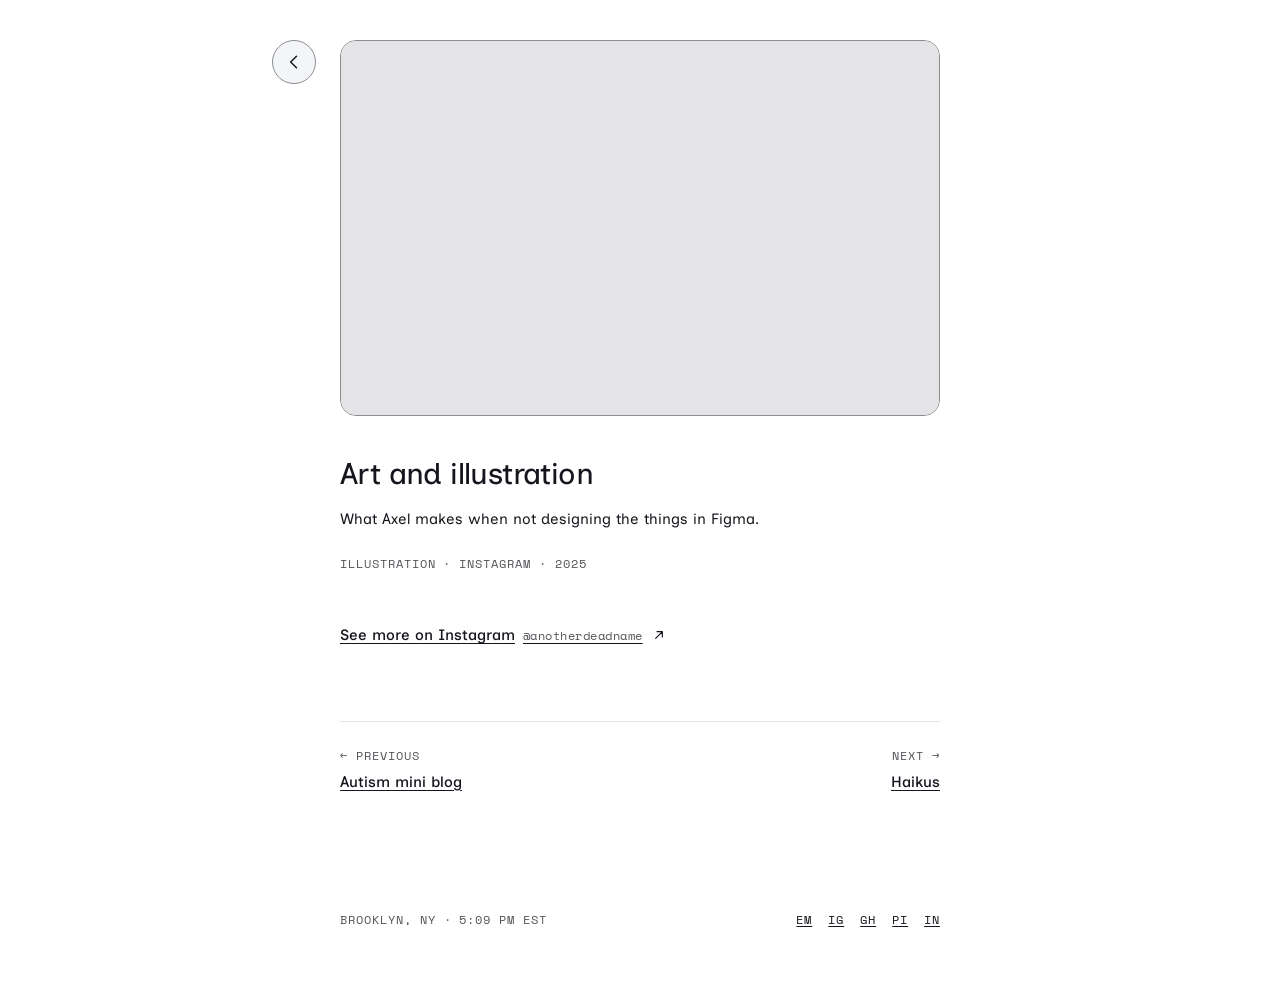
==== side/art.html @ cf5faabd "v1: side project pages with account links; back button pops in on case pages Co-Authored-By: Claude " ====
<!doctype html>
<html lang="en">
<head>
  <meta charset="utf-8">
  <meta name="viewport" content="width=device-width, initial-scale=1">
  <title>Art and illustration · Axel McFarlane</title>
  <meta name="description" content="What Axel makes when not designing the things in Figma.">
  <link rel="preconnect" href="https://fonts.googleapis.com">
  <link rel="preconnect" href="https://fonts.gstatic.com" crossorigin>
  <link rel="stylesheet" href="https://fonts.googleapis.com/css2?family=Space+Mono:wght@400;700&family=Inclusive+Sans:ital,wght@0,300..700;1,300..700&display=swap">
  <link rel="stylesheet" href="../palette.css">
  <link rel="stylesheet" href="../styles.css">
  <script src="../theme.js"></script>
</head>
<body class="case-page">
  <header class="site-header">
    <a class="back" href="../index.html#side-heading" aria-label="Back to side projects">
      <svg viewBox="0 0 24 24" width="20" height="20" aria-hidden="true" focusable="false">
        <path d="M15 5l-7 7 7 7" fill="none" stroke="currentColor" stroke-width="1.75" stroke-linecap="round" stroke-linejoin="round"/>
      </svg>
    </a>
  </header>

  <main class="case">
    <article>
      <figure class="media hero">
        <div class="frame">
          <!-- Replace with: <img src="../assets/project/hero.png" alt="Describe what the screen shows"> -->
          <div class="placeholder" role="img" aria-label="Placeholder: Axel’s art and illustration"></div>
        </div>
      </figure>

      <h1 class="case-title">Art and illustration</h1>
      <p class="case-summary">
        What Axel makes when not designing the things in Figma.
      </p>
      <p class="case-meta">
        <span>Illustration</span> · <span>Instagram</span> · <span>2025</span>
      </p>

      <!-- Add more about this project here -->

      <p class="account">
        <a href="https://www.instagram.com/anotherdeadname/">See more on Instagram<span class="account-handle">@anotherdeadname</span><svg class="account-arrow" viewBox="0 0 24 24" width="16" height="16" aria-hidden="true" focusable="false"><path d="M7 17L17 7M9 7h8v8" fill="none" stroke="currentColor" stroke-width="1.75" stroke-linecap="round" stroke-linejoin="round"/></svg></a>
      </p>
    </article>

    <nav class="pager" aria-label="More side projects">
      <a class="pager-prev" href="autism-blog.html">
        <span class="pager-label">Previous</span>
        <span class="pager-title">Autism mini blog</span>
      </a>
      <a class="pager-next" href="haikus.html">
        <span class="pager-label">Next</span>
        <span class="pager-title">Haikus</span>
      </a>
    </nav>
  </main>

  <footer class="site-footer">
    <p class="footer-local">
      <span>Brooklyn, NY</span>
      <span data-local-time>Eastern Time</span>
      <span data-weather hidden></span>
    </p>
    <ul class="footer-links">
      <li>
        <a href="mailto:hello@anotherdeadname.com" aria-label="Email" title="Email">EM</a>
      </li>
      <li>
        <a href="https://www.instagram.com/anotherdeadname/" aria-label="Instagram" title="Instagram">IG</a>
      </li>
      <li>
        <a href="https://github.com/anotherdeadname" aria-label="GitHub" title="GitHub">GH</a>
      </li>
      <li>
        <a href="https://www.pinterest.com/biscuitsanjam/" aria-label="Pinterest" title="Pinterest">PI</a>
      </li>
      <li>
        <a href="https://www.linkedin.com/in/axelwashere/" aria-label="LinkedIn" title="LinkedIn">IN</a>
      </li>
    </ul>
  </footer>
  <script src="../footer.js" defer></script>
  <script src="../tune.js" defer></script>
  <script src="../case.js" defer></script>
</body>
</html>
---- palette.css ----
/* Monochrome, matched to the portfolio deck. Contrast is against --bg. */

:root {
  /* surfaces + text */
  --bg:          oklch(100% 0 0);          /* white */
  --text:        oklch(20% 0.015 280);     /* blue-black ink, 18.1:1 */
  --text-muted:  oklch(45% 0.008 280);     /* cool gray, 7.4:1 */

  /* accent: kept monochrome for now */
  --accent:      oklch(20% 0.015 280);     /* ink: fills, large shapes */
  --accent-ink:  oklch(20% 0.015 280);     /* links (always underlined) */
  --on-accent:   oklch(100% 0 0);          /* white text on ink fills */

  /* lines */
  --hairline:      oklch(92% 0.004 280);   /* dividers, rules (decorative) */
  --border-strong: oklch(64% 0.008 280);   /* media frames, 3:1+ */
  --surface:       oklch(97% 0.004 280);   /* raised controls, one shade off the page */

  /* jewel tones: decorative hover fills only, never text.
     One lightness and chroma, only the hue changes, so the set reads as
     a family. 0.16 is the highest chroma all four hues hold in sRGB at 66%. */
  --jewel-l: 66%;
  --jewel-c: 0.16;
  --jewel-magenta:    oklch(var(--jewel-l) var(--jewel-c) 350);
  --jewel-tangerine:  oklch(var(--jewel-l) var(--jewel-c) 50);
  --jewel-chartreuse: oklch(var(--jewel-l) var(--jewel-c) 122);
  --jewel-cobalt:     oklch(var(--jewel-l) var(--jewel-c) 265);

  color-scheme: light;
}

/* Dark: follows the system unless the toggle chose light,
   and applies whenever the toggle chose dark. Keep both blocks in sync. */
@media (prefers-color-scheme: dark) {
  :root:not([data-theme="light"]) {
    --bg:          oklch(20% 0.015 280);   /* deck's dark slide */
    --text:        oklch(97% 0.003 280);   /* 16.6:1 */
    --text-muted:  oklch(72% 0.008 280);   /* 7.2:1 */

    --accent:      oklch(97% 0.003 280);
    --accent-ink:  oklch(97% 0.003 280);
    --on-accent:   oklch(20% 0.015 280);

    --hairline:      oklch(30% 0.012 280);
    --border-strong: oklch(52% 0.008 280);
    --surface:       oklch(25% 0.015 280);

    color-scheme: dark;
  }
}

:root[data-theme="dark"] {
  --bg:          oklch(20% 0.015 280);
  --text:        oklch(97% 0.003 280);
  --text-muted:  oklch(72% 0.008 280);

  --accent:      oklch(97% 0.003 280);
  --accent-ink:  oklch(97% 0.003 280);
  --on-accent:   oklch(20% 0.015 280);

  --hairline:      oklch(30% 0.012 280);
  --border-strong: oklch(52% 0.008 280);
  --surface:       oklch(25% 0.015 280);

  color-scheme: dark;
}

:focus-visible {
  outline: 2px solid var(--accent-ink);
  outline-offset: 3px;
}
---- styles.css ----
/* Layout and type. Colors come only from palette.css tokens. */

:root {
  --font-sans: "Inclusive Sans", system-ui, sans-serif;
  --font-mono: "Space Mono", ui-monospace, monospace;

  /* type scale: everything derives from one 15px base */
  --size-base: 0.9375rem;                         /* 15px */
  --size-lg: calc(var(--size-base) * 4 / 3);      /* 20px home intro */
  --size-md: var(--size-base);                    /* 15px body and row titles */
  --size-sm: calc(var(--size-base) * 13 / 15);    /* 13px supporting text and labels */
  --size-xs: calc(var(--size-base) * 0.8);        /* 12px mono labels */
  --size-2xs: calc(var(--size-base) * 11 / 15);   /* 11px row dates */
  --size-xl: clamp(calc(var(--size-base) * 1.6),  /* 24px on phones */
                   4vw,
                   calc(var(--size-base) * 2));   /* 30px statements and page titles */

  /* weights: Inclusive Sans is variable, 300 to 700 */
  --weight-regular: 400;   /* body and supporting text */
  --weight-display: 450;   /* 30px page titles, a touch firmer */
  --weight-medium: 500;    /* names, row titles, labels */
  --weight-strong: 600;    /* bold proof points */

  --column: calc(600px + 2 * var(--gutter)); /* 600px of content plus side padding */
  --gutter: calc(var(--unit) * 2);              /* 16px; 32px from 600px wide */
  --measure: 68ch;

  /* spacing: everything is a multiple of one 8px unit */
  --unit: 8px;
  --space-half: calc(var(--unit) / 2);  /*  4px, tight pairs only (title + description) */
  --space-1: var(--unit);               /*  8px */
  --space-2: calc(var(--unit) * 2);     /* 16px */
  --space-3: calc(var(--unit) * 3);     /* 24px */
  --space-4: calc(var(--unit) * 5);     /* 40px */
  --space-5: calc(var(--unit) * 8);     /* 64px */

  /* layout spacing, named so they can be tuned (open any page with ?tune) */
  --header-pad:   var(--space-3);   /* above and below the header */
  --intro-top:    var(--space-3);   /* header to intro */
  --section-gap:  var(--space-4);   /* between intro, Work, Side projects, AI slop */
  --label-gap:    var(--space-1);   /* section label to its first row */
  --row-pad:      var(--space-1);   /* half the space between rows */
  --row-col-gap:  var(--space-2);   /* thumbnail to text */
  --row-text-gap: var(--space-half);/* title to description */
  --footer-top:   var(--space-4);   /* last section to footer */

  /* case page spacing, also tunable with ?tune */
  --back-top:        var(--space-4);   /* top of the window to the back button and hero image */
  --case-hero-gap:   var(--space-4);   /* hero image to title */
  --case-title-gap:  var(--space-2);   /* title to summary */
  --case-summary-gap: var(--space-3);  /* summary to meta line */
  --case-meta-gap:   var(--space-4);   /* meta line to bullets */
  --case-bullet-gap: var(--space-2);   /* between bullets */
  --case-pager-gap:  var(--space-5);   /* bullets to previous/next */

  /* thumbnails: 3:2 tiles */
  --thumb-w:      calc(var(--unit) * 12);  /* 96px */
}

@media (min-width: 600px) {
  :root {
    --gutter: calc(var(--unit) * 4);
  }
}

/* Case pages keep at least 24px either side of the content.
   --column is restated so it picks up this page's gutter. */
.case-page {
  --gutter: calc(var(--unit) * 3);
  --column: calc(600px + 2 * var(--gutter));
}

@media (min-width: 600px) {
  .case-page {
    --gutter: calc(var(--unit) * 4);
  }
}

@media (max-width: 480px) {
  :root {
    --thumb-w: calc(var(--unit) * 9);      /* 72px */
  }
}

*,
*::before,
*::after {
  box-sizing: border-box;
}

body {
  margin: 0;
  background: var(--bg);
  color: var(--text);
  font-family: var(--font-sans);
  font-size: var(--size-md); /* 15px body */
  line-height: 1.6;
  -webkit-font-smoothing: antialiased;
}

/* Single centered column */
.site-header,
main,
.site-footer {
  max-width: var(--column);
  margin-inline: auto;
  padding-inline: var(--gutter);
}

main {
  padding-block: var(--intro-top) var(--space-5);
}

section + section {
  margin-top: var(--section-gap);
}

/* Type */
h1,
h2,
h3 {
  font-family: var(--font-sans);
  font-weight: var(--weight-medium);
  line-height: 1.35;
  margin: 0 0 var(--space-2);
}

/* Display: the intro statement and case titles share one treatment */
h1 {
  font-size: var(--size-xl);
  font-weight: var(--weight-display);
  line-height: 1.2;
  letter-spacing: -0.02em;
}

strong {
  font-weight: var(--weight-strong);
}

h2 {
  font-size: var(--size-md);
}

h3 {
  font-size: var(--size-md);
}

p {
  margin: 0 0 var(--space-2);
  max-width: var(--measure);
}

a {
  color: var(--accent-ink);
  text-decoration: underline;
  text-decoration-thickness: 1px;
  text-underline-offset: 0.2em;
}

a:hover {
  text-decoration-thickness: 2px;
}

/* Header */
.site-header {
  display: flex;
  align-items: center;
  justify-content: space-between;
  padding-block: var(--header-pad);
}

.mark {
  display: inline-flex;
  align-items: center;
  min-height: 44px;
  min-width: 44px;
  color: var(--text);
  font-size: var(--size-sm);
  font-weight: var(--weight-medium);
  text-decoration: none;
}

.mark:hover {
  color: var(--accent-ink);
}

/* Peeks: hovering a phrase in the intro pops up a small card.
   "Axel" shows a portrait, "track record" shows a running gif.
   Swap the image URLs below to change them; a missing image shows a gray card. */
.peek {
  position: relative;
  white-space: nowrap;
}

.peek-card {
  position: absolute;
  top: calc(100% + var(--space-1));
  left: 0;
  z-index: 10;
  width: 168px;
  aspect-ratio: 5 / 8;
  border: 1px solid var(--border-strong);
  border-radius: 12px;
  background: var(--hairline) center / cover no-repeat;
  box-shadow: 0 12px 32px oklch(0% 0 0 / 0.25);
  opacity: 0;
  transform: translateY(-6px) rotate(var(--tilt)) scale(0.96);
  transform-origin: top left;
  pointer-events: none;
  transition: opacity 0.2s ease, transform 0.3s cubic-bezier(0.2, 0.8, 0.2, 1);
}

.peek-card--axel {
  --tilt: -4deg;
  background-image: url("assets/axel.jpg");
}

/* Usain Bolt finishing the race, hotlinked from Tenor (tenor.com/view/...-22595436) */
.peek-card--run {
  --tilt: 3deg;
  width: 200px;
  aspect-ratio: 1;
  background-image: url("https://media.tenor.com/UhEYaXfAKXYAAAAM/running-usain-bolt.gif");
}

@media (hover: hover) {
  .peek:hover .peek-card {
    opacity: 1;
    transform: rotate(var(--tilt));
  }
}

/* An animated gif can't be paused, so skip it for reduced motion */
@media (prefers-reduced-motion: reduce) {
  .peek-card--run {
    display: none;
  }
}

.theme-toggle {
  display: inline-grid;
  place-items: center;
  width: 44px;
  height: 44px;
  margin-right: -11px; /* optically align the icon with the column edge */
  padding: 0;
  border: 0;
  border-radius: 50%;
  background: transparent;
  color: var(--text);
  cursor: pointer;
  transition: background-color 0.15s ease;
}

.theme-toggle:hover {
  background: var(--hairline);
}

/* Intro */
.intro {
  padding-top: 0;
}

/* Kept compact so the work list shows on the first screen */
/* The intro's first sentence is the home page's one focal point */
.intro h1 {
  font-size: var(--size-lg);
  font-weight: var(--weight-regular);
  line-height: 1.45;
  letter-spacing: -0.01em;
  max-width: var(--measure);
  margin-bottom: var(--space-1);
}

.intro p {
  margin-bottom: 0;
}

/* Home section labels are small and quiet, the rows carry the weight */
/* Home section labels are small and quiet, the rows carry the weight */
.work h2,
.side-projects h2,
.ai-tools h2 {
  font-size: var(--size-sm);
  color: var(--text-muted);
  margin-bottom: var(--label-gap);
}

/* Work and side project rows */
.rows {
  list-style: none;
  margin: 0;
  padding: 0;
}

.rows li {
  position: relative;
}

/* Grid keeps the year and arrow vertically centred on the row */
.row {
  display: grid;
  grid-template-columns: var(--thumb-w) minmax(0, 1fr) auto 18px;
  grid-template-areas: "thumb text year arrow";
  align-items: center;
  column-gap: var(--row-col-gap);
  margin-inline: calc(var(--space-1) * -1);
  padding: var(--row-pad) var(--space-1);
  border-radius: 12px;
  color: var(--text);
  text-decoration: none;
}

/* Gray box is the placeholder until an <img> goes inside */
.thumb {
  flex: none;
  width: var(--thumb-w);
  aspect-ratio: 3 / 2;
  border-radius: 10px;
  background: var(--hairline);
  border: 1px solid var(--border-strong);
  overflow: hidden;
}

.thumb { grid-area: thumb; }
.row-text { grid-area: text; }
.row-year { grid-area: year; }
.row-arrow { grid-area: arrow; }

/* On phones: one line each for title and description (truncated),
   with the year sitting on the title line */
@media (max-width: 480px) {
  .row {
    grid-template-columns: var(--thumb-w) minmax(0, 1fr) auto 18px;
    grid-template-areas: "thumb text year arrow";
    align-items: start;
    column-gap: var(--space-2);
  }


  .row .row-heading {
    flex-wrap: nowrap;
    column-gap: var(--space-1);
  }

  .row-title {
    display: block;
    min-width: 0;
    white-space: nowrap;
    overflow: hidden;
    text-overflow: ellipsis;
  }


  /* match the title's line box so the year sits on the same line */
  .row-year {
    line-height: calc(var(--size-md) * 1.35);
  }

  .row-arrow {
    margin-top: var(--space-half);
  }
}

.thumb img {
  width: 100%;
  height: 100%;
  object-fit: cover;
}

.row-text {
  display: flex;
  flex-direction: column;
  gap: var(--row-text-gap);
  min-width: 0;
}

/* The arrow marks each row as a link, so titles have no underline */
.row-title {
  font-size: var(--size-md);
  font-weight: var(--weight-medium);
  line-height: 1.35;
}

/* Hovering a row blurs everything else on the page by the same amount */
.site-header,
.intro,
.work h2,
.side-projects h2,
.ai-tools h2,
.row,
.site-footer {
  transition: filter 0.35s ease, opacity 0.35s ease;
}

@media (hover: hover) {
  body:has(a.row:hover) :is(.site-header, .intro, .work h2, .side-projects h2, .ai-tools h2, .site-footer),
  body:has(a.row:hover) .row:not(:hover) {
    filter: blur(3px);
    opacity: 0.5;
  }
}

/* Thumbnail tilts gently on hover */
/* Photos stay black and white until hovered or focused, then go to full
   colour. Until real images exist, the empty placeholder floods with a
   jewel tone instead. Decorative fills, never behind text. */
.rows li:nth-child(4n + 1) .thumb { --jewel: var(--jewel-magenta); }
.rows li:nth-child(4n + 2) .thumb { --jewel: var(--jewel-cobalt); }
.rows li:nth-child(4n + 3) .thumb { --jewel: var(--jewel-chartreuse); }
.rows li:nth-child(4n + 4) .thumb { --jewel: var(--jewel-tangerine); }

.thumb {
  transition: transform 0.35s ease, background-color 0.25s ease, border-color 0.25s ease;
}

.thumb img {
  filter: grayscale(1);
  transition: filter 0.35s ease;
}

a.row:focus-visible .thumb img {
  filter: none;
}

@media (hover: hover) {
  a.row:hover .thumb img {
    filter: none;
  }

  a.row:hover .thumb:empty {
    background: var(--jewel);
    border-color: var(--jewel);
  }
}

@media (hover: hover) and (prefers-reduced-motion: no-preference) {
  a.row:hover .thumb {
    transform: rotate(-3deg) scale(1.04);
  }
}

/* Descriptions always stay on one line; longer text ends in "…" */
.row-desc {
  display: block;
  min-width: 0;
  white-space: nowrap;
  overflow: hidden;
  text-overflow: ellipsis;
  font-size: var(--size-sm);
  line-height: 1.45;
  color: var(--text-muted);
}

/* Dates read as mono labels, like the case meta and footer */
.row-year {
  font-family: var(--font-mono);
  font-size: var(--size-2xs);
  letter-spacing: 0.04em;
  color: var(--text-muted);
  white-space: nowrap;
}

.row-arrow {
  flex: none;
  color: var(--text);
  transition: transform 0.15s ease;
}

.row:hover .row-arrow,
.row:focus-visible .row-arrow {
  transform: translateX(3px);
}

/* Title line */
.row-heading {
  display: flex;
  flex-wrap: wrap;
  align-items: center;
  column-gap: var(--space-1);
  row-gap: var(--space-half);
}

/* Case study: one image, title, summary and resume-style bullets */
/* The back button stays pinned beside the column while the case scrolls.
   A solid fill keeps it readable if content ever passes underneath. */
.back {
  position: fixed;
  top: var(--back-top);
  /* sits in the left margin, 24px outside the content column;
     on narrow screens with no margin it falls back to the page's side padding */
  left: max(var(--gutter), calc((100% - var(--column)) / 2 + var(--gutter) - 44px - var(--space-3)));
  z-index: 20;
  display: inline-grid;
  place-items: center;
  width: 44px;
  height: 44px;
  border: 1px solid var(--border-strong);
  border-radius: 50%;
  background: var(--surface);
  color: var(--text);
  transition: background-color 0.15s ease;
}

/* Case pages have no theme toggle and the back button is pinned, so the
   header is empty and takes no space */
.case-page .site-header {
  padding-block: 0;
}

.case-page main {
  padding-top: var(--back-top);   /* hero top lines up with the back button */
}

@media (hover: hover) {
  .back:hover {
    background: var(--hairline);
  }
}

.media {
  margin: 0 0 var(--case-hero-gap);
}

.frame {
  border: 1px solid var(--border-strong);
  border-radius: 16px;
  overflow: hidden;
  background: var(--hairline);
}

.frame > img,
.frame > video,
.frame > iframe {
  display: block;
  width: 100%;
  border: 0;
}

.placeholder {
  aspect-ratio: 16 / 10;
  background: var(--jewel, var(--hairline));
}

.case-title {
  margin-bottom: var(--case-title-gap);
}

.case-summary {
  font-size: var(--size-md);
  line-height: 1.5;
  margin-bottom: var(--case-summary-gap);
}

/* Each meta item stays whole when the line wraps */
.case-meta span {
  white-space: nowrap;
}

.case-meta {
  font-family: var(--font-mono);
  font-size: var(--size-xs);
  line-height: 1.6;
  letter-spacing: 0.08em;
  text-transform: uppercase;
  color: var(--text-muted);
  margin-bottom: var(--case-meta-gap);
}

.case-points {
  margin: 0;
  padding-left: var(--space-3);
  max-width: var(--measure);
}

.case-points li + li {
  margin-top: var(--case-bullet-gap);
}

.case-points li::marker {
  color: var(--text-muted);
}

/* Side projects end with a link to where the work lives */
.account {
  margin: 0;
}

.account a {
  display: inline-flex;
  align-items: center;
  gap: var(--space-1);
  min-height: 44px;
  font-weight: var(--weight-medium);
  color: var(--text);
}

.account-handle {
  font-family: var(--font-mono);
  font-size: var(--size-xs);
  font-weight: var(--weight-regular);
  letter-spacing: 0.04em;
  color: var(--text-muted);
  text-decoration: none;
}

.account-arrow {
  flex: none;
  transition: transform 0.15s ease;
}

.account a:hover .account-arrow {
  transform: translate(2px, -2px);
}

/* Previous and next case studies */
.pager {
  display: grid;
  grid-template-columns: 1fr 1fr;
  gap: var(--space-2);
  margin-top: var(--case-pager-gap);
  padding-top: var(--space-3);
  border-top: 1px solid var(--hairline);
}

.pager a {
  display: flex;
  flex-direction: column;
  gap: var(--space-half);
  min-height: 44px;
  color: var(--text);
  text-decoration: none;
}

.pager-next {
  text-align: right;
}

.pager-label {
  font-family: var(--font-mono);
  font-size: var(--size-xs);
  letter-spacing: 0.08em;
  text-transform: uppercase;
  color: var(--text-muted);
}

.pager-prev .pager-label::before {
  content: "← " / "";
}

.pager-next .pager-label::after {
  content: " →" / "";
}

.pager-title {
  font-weight: var(--weight-medium);
  text-decoration: underline;
  text-decoration-thickness: 1px;
  text-underline-offset: 0.2em;
}

.pager a:hover .pager-title {
  text-decoration-thickness: 2px;
}

/* Footer: Brooklyn time and weather on the left, links on the right */
.site-footer {
  display: flex;
  flex-wrap: wrap;
  align-items: center;
  justify-content: space-between;
  gap: var(--space-1) var(--space-3);
  padding-block: var(--footer-top) var(--space-5);
}

.footer-local {
  margin: 0;
  font-family: var(--font-mono);
  font-size: var(--size-xs);
  letter-spacing: 0.08em;
  text-transform: uppercase;
  color: var(--text-muted);
}

.footer-local span {
  white-space: nowrap;
}

.footer-local span + span::before {
  content: " · " / "";
}

/* Socials as short mono letters, like the deck's IG/ IN/ labels */
.footer-links {
  display: flex;
  margin: 0 calc(var(--space-1) * -1) 0 0; /* last letter meets the column edge */
  padding: 0;
  list-style: none;
}

.footer-links a {
  display: inline-flex;
  align-items: center;
  min-height: 44px;
  padding-inline: var(--space-1);
  font-family: var(--font-mono);
  font-size: var(--size-xs);
  font-weight: var(--weight-medium);
  letter-spacing: 0.08em;
  color: var(--text);
}

/* On phones the links wrap under the time line, so the first letter meets the left edge */
@media (max-width: 480px) {
  .footer-links {
    margin: 0 0 0 calc(var(--space-1) * -1);
  }
}

img {
  max-width: 100%;
  height: auto;
  display: block;
}

@media (prefers-reduced-motion: reduce) {
  *,
  *::before,
  *::after {
    animation: none !important;
    transition: none !important;
    scroll-behavior: auto !important;
  }
}

/* Opening a case: the hero settles in, then the text rises into place in
   reading order. Skipped entirely when reduced motion is on. */
@media (prefers-reduced-motion: no-preference) {
  @keyframes case-hero-in {
    from { opacity: 0; transform: scale(0.98); }
  }

  @keyframes back-pop {
    0%   { opacity: 0; transform: scale(0.6); }
    70%  { opacity: 1; transform: scale(1.08); }
    100% { opacity: 1; transform: scale(1); }
  }

  @keyframes back-pop-out {
    to { opacity: 0; transform: scale(0.6); }
  }

  .case-page .back {
    animation: back-pop 0.45s cubic-bezier(0.2, 0.8, 0.2, 1) 0.2s both;
  }

  .case-page.is-leaving .back {
    animation: back-pop-out 0.2s cubic-bezier(0.4, 0, 1, 1) both;
  }

  @keyframes case-rise {
    from { opacity: 0; transform: translateY(12px); }
  }

  .case-page .hero {
    animation: case-hero-in 0.6s cubic-bezier(0.2, 0.8, 0.2, 1) both;
  }

  .case-page :is(.case-title, .case-summary, .case-meta, .case-points li, .account, .pager) {
    animation: case-rise 0.5s cubic-bezier(0.2, 0.8, 0.2, 1) var(--rise-delay, 0s) both;
  }

  .case-title   { --rise-delay: 0.12s; }
  .case-summary { --rise-delay: 0.18s; }
  .case-meta    { --rise-delay: 0.24s; }
  .case-points li:nth-child(1) { --rise-delay: 0.30s; }
  .case-points li:nth-child(2) { --rise-delay: 0.35s; }
  .case-points li:nth-child(3) { --rise-delay: 0.40s; }
  .case-points li:nth-child(n + 4) { --rise-delay: 0.45s; }
  .account      { --rise-delay: 0.30s; }
  .pager        { --rise-delay: 0.55s; }

  /* Closing a case (see case.js): everything fades and sinks away together */
  @keyframes case-leave {
    to { opacity: 0; transform: translateY(8px); }
  }

  .case-page.is-leaving :is(.hero, .case-title, .case-summary, .case-meta, .case-points li, .account, .pager) {
    animation: case-leave 0.26s cubic-bezier(0.4, 0, 1, 1) both;
  }
}
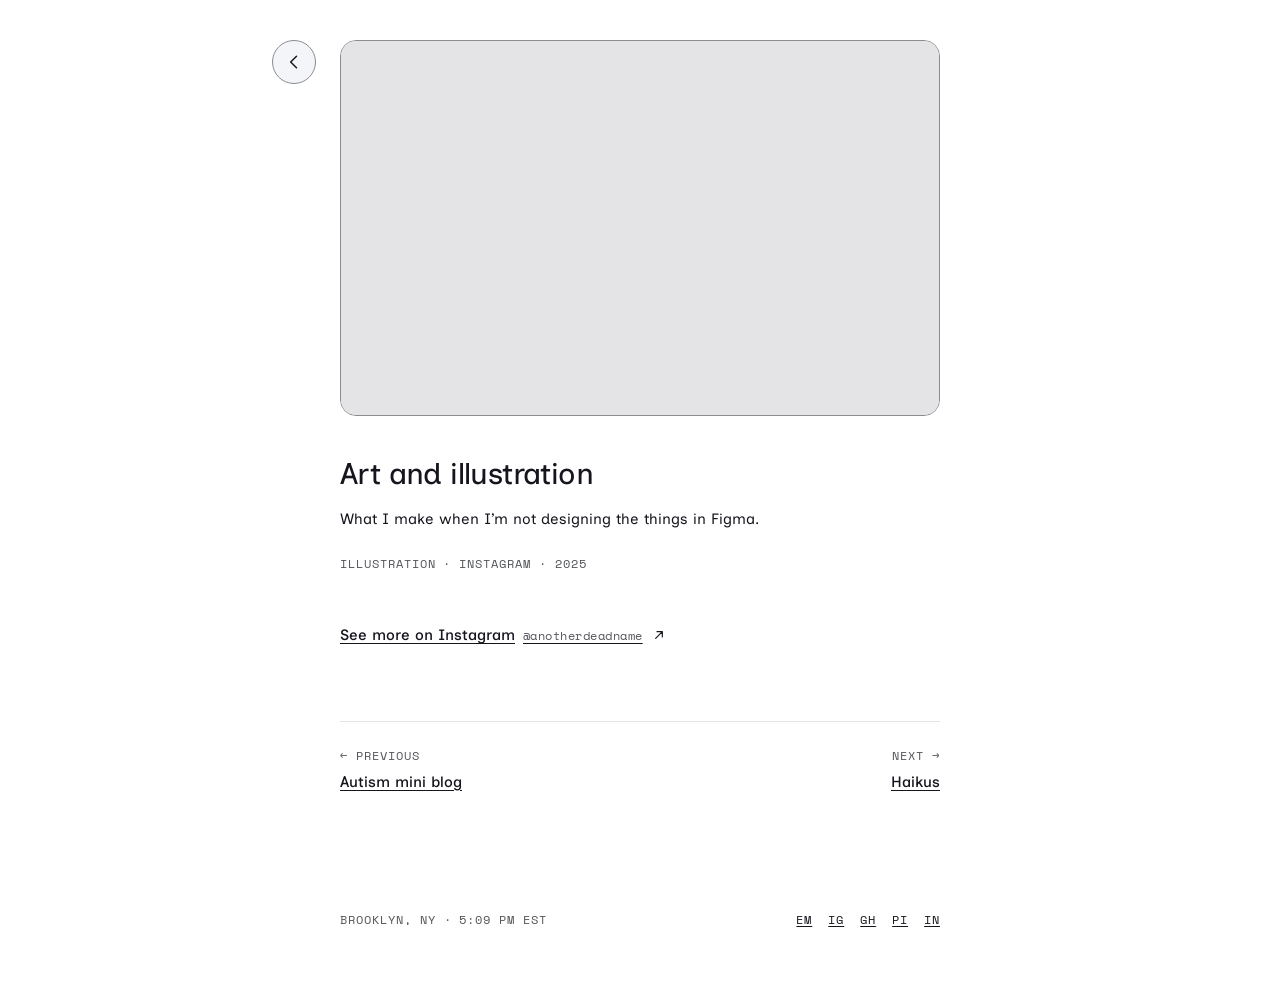
==== commit 99111b54: "v1: site copy in first person Co-Authored-By: Claude Opus 5.5 <noreply@anthropic.com>" ====
--- a/side/art.html
+++ b/side/art.html
@@ -4,7 +4,7 @@
   <meta charset="utf-8">
   <meta name="viewport" content="width=device-width, initial-scale=1">
   <title>Art and illustration · Axel McFarlane</title>
-  <meta name="description" content="What Axel makes when not designing the things in Figma.">
+  <meta name="description" content="What I make when I’m not designing the things in Figma.">
   <link rel="preconnect" href="https://fonts.googleapis.com">
   <link rel="preconnect" href="https://fonts.gstatic.com" crossorigin>
   <link rel="stylesheet" href="https://fonts.googleapis.com/css2?family=Space+Mono:wght@400;700&family=Inclusive+Sans:ital,wght@0,300..700;1,300..700&display=swap">
@@ -32,7 +32,7 @@
 
       <h1 class="case-title">Art and illustration</h1>
       <p class="case-summary">
-        What Axel makes when not designing the things in Figma.
+        What I make when I’m not designing the things in Figma.
       </p>
       <p class="case-meta">
         <span>Illustration</span> · <span>Instagram</span> · <span>2025</span>
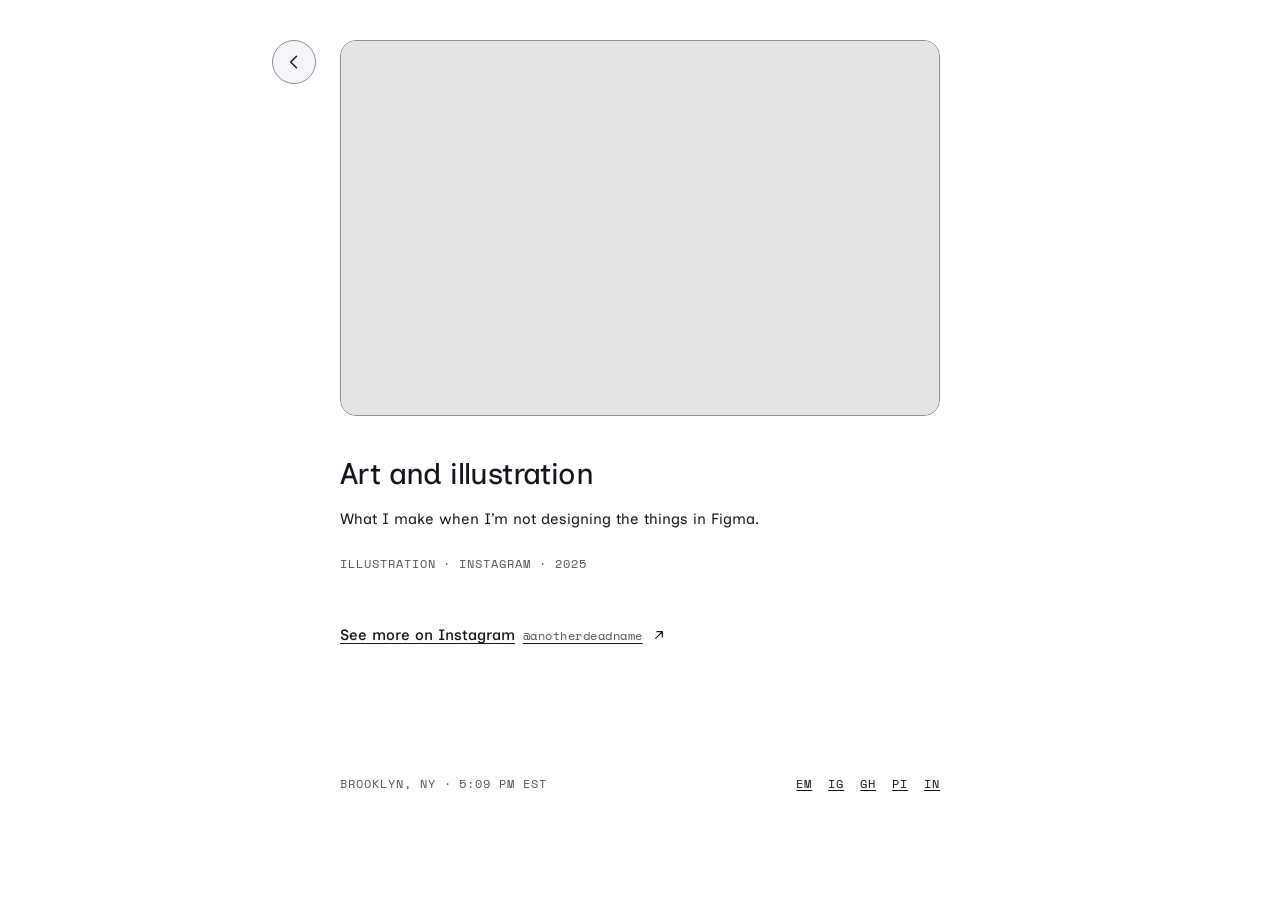
==== commit 5329e249: "v1: remove previous/next navigation from case and project pages Co-Authored-By: Claude Opus 5.5 <nor" ====
--- a/side/art.html
+++ b/side/art.html
@@ -44,17 +44,6 @@
         <a href="https://www.instagram.com/anotherdeadname/">See more on Instagram<span class="account-handle">@anotherdeadname</span><svg class="account-arrow" viewBox="0 0 24 24" width="16" height="16" aria-hidden="true" focusable="false"><path d="M7 17L17 7M9 7h8v8" fill="none" stroke="currentColor" stroke-width="1.75" stroke-linecap="round" stroke-linejoin="round"/></svg></a>
       </p>
     </article>
-
-    <nav class="pager" aria-label="More side projects">
-      <a class="pager-prev" href="autism-blog.html">
-        <span class="pager-label">Previous</span>
-        <span class="pager-title">Autism mini blog</span>
-      </a>
-      <a class="pager-next" href="haikus.html">
-        <span class="pager-label">Next</span>
-        <span class="pager-title">Haikus</span>
-      </a>
-    </nav>
   </main>
 
   <footer class="site-footer">
--- a/styles.css
+++ b/styles.css
@@ -51,7 +51,6 @@
   --case-summary-gap: var(--space-3);  /* summary to meta line */
   --case-meta-gap:   var(--space-4);   /* meta line to bullets */
   --case-bullet-gap: var(--space-2);   /* between bullets */
-  --case-pager-gap:  var(--space-5);   /* bullets to previous/next */
 
   /* thumbnails: 3:2 tiles */
   --thumb-w:      calc(var(--unit) * 12);  /* 96px */
@@ -613,56 +612,6 @@
   transform: translate(2px, -2px);
 }
 
-/* Previous and next case studies */
-.pager {
-  display: grid;
-  grid-template-columns: 1fr 1fr;
-  gap: var(--space-2);
-  margin-top: var(--case-pager-gap);
-  padding-top: var(--space-3);
-  border-top: 1px solid var(--hairline);
-}
-
-.pager a {
-  display: flex;
-  flex-direction: column;
-  gap: var(--space-half);
-  min-height: 44px;
-  color: var(--text);
-  text-decoration: none;
-}
-
-.pager-next {
-  text-align: right;
-}
-
-.pager-label {
-  font-family: var(--font-mono);
-  font-size: var(--size-xs);
-  letter-spacing: 0.08em;
-  text-transform: uppercase;
-  color: var(--text-muted);
-}
-
-.pager-prev .pager-label::before {
-  content: "← " / "";
-}
-
-.pager-next .pager-label::after {
-  content: " →" / "";
-}
-
-.pager-title {
-  font-weight: var(--weight-medium);
-  text-decoration: underline;
-  text-decoration-thickness: 1px;
-  text-underline-offset: 0.2em;
-}
-
-.pager a:hover .pager-title {
-  text-decoration-thickness: 2px;
-}
-
 /* Footer: Brooklyn time and weather on the left, links on the right */
 .site-footer {
   display: flex;
@@ -766,7 +715,7 @@
     animation: case-hero-in 0.6s cubic-bezier(0.2, 0.8, 0.2, 1) both;
   }
 
-  .case-page :is(.case-title, .case-summary, .case-meta, .case-points li, .account, .pager) {
+  .case-page :is(.case-title, .case-summary, .case-meta, .case-points li, .account) {
     animation: case-rise 0.5s cubic-bezier(0.2, 0.8, 0.2, 1) var(--rise-delay, 0s) both;
   }
 
@@ -778,14 +727,13 @@
   .case-points li:nth-child(3) { --rise-delay: 0.40s; }
   .case-points li:nth-child(n + 4) { --rise-delay: 0.45s; }
   .account      { --rise-delay: 0.30s; }
-  .pager        { --rise-delay: 0.55s; }
 
   /* Closing a case (see case.js): everything fades and sinks away together */
   @keyframes case-leave {
     to { opacity: 0; transform: translateY(8px); }
   }
 
-  .case-page.is-leaving :is(.hero, .case-title, .case-summary, .case-meta, .case-points li, .account, .pager) {
+  .case-page.is-leaving :is(.hero, .case-title, .case-summary, .case-meta, .case-points li, .account) {
     animation: case-leave 0.26s cubic-bezier(0.4, 0, 1, 1) both;
   }
 }
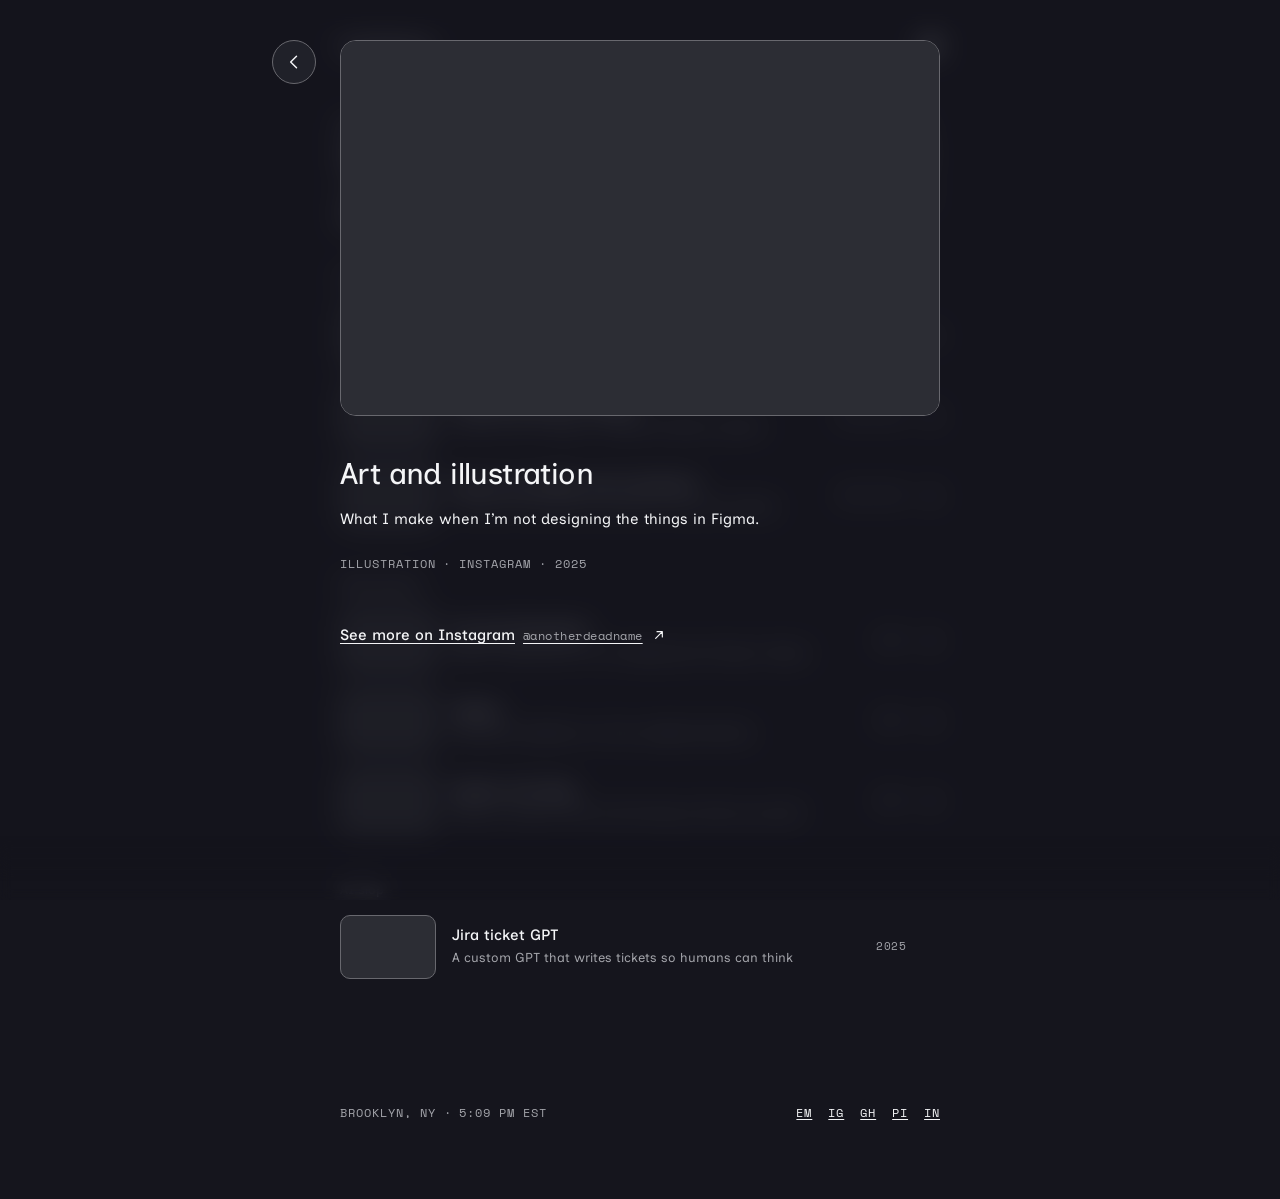
==== commit 66f70023: "Open case and side-project pages as articles over the blurred home page article.js loads a page's <a" ====
--- a/side/art.html
+++ b/side/art.html
@@ -3,6 +3,7 @@
 <head>
   <meta charset="utf-8">
   <meta name="viewport" content="width=device-width, initial-scale=1">
+  <script src="../article.js"></script>
   <title>Art and illustration · Axel McFarlane</title>
   <meta name="description" content="What I make when I’m not designing the things in Figma.">
   <link rel="preconnect" href="https://fonts.googleapis.com">
@@ -11,6 +12,7 @@
   <link rel="stylesheet" href="../palette.css">
   <link rel="stylesheet" href="../styles.css">
   <script src="../theme.js"></script>
+  <script src="../edges.js" defer></script>
 </head>
 <body class="case-page">
   <header class="site-header">
--- a/styles.css
+++ b/styles.css
@@ -511,6 +511,15 @@
   padding-top: var(--back-top);   /* hero top lines up with the back button */
 }
 
+/* Below 784px there's no room beside the 600px column for the button
+   (44px + 24px gap + 24px edge), so it sits above the case instead and the
+   case starts 24px below it. It stays pinned while scrolling. */
+@media (max-width: 783px) {
+  .case-page main {
+    padding-top: calc(var(--back-top) + 44px + var(--space-3));
+  }
+}
+
 @media (hover: hover) {
   .back:hover {
     background: var(--hairline);
@@ -737,3 +746,111 @@
     animation: case-leave 0.26s cubic-bezier(0.4, 0, 1, 1) both;
   }
 }
+
+/* Edge blur on case and project pages: content softens as it passes under
+   the top and bottom of the window. The bottom band is always on; the top
+   band fades in once the page has scrolled (edges.js sets .is-scrolled). */
+.case-page::before,
+.case-page::after {
+  content: "";
+  position: fixed;
+  left: 0;
+  right: 0;
+  z-index: 15;
+  height: var(--edge-blur-h, calc(var(--unit) * 8));
+  pointer-events: none;
+  -webkit-backdrop-filter: blur(var(--edge-blur, 6px));
+  backdrop-filter: blur(var(--edge-blur, 6px));
+}
+
+.case-page::before {
+  top: 0;
+  -webkit-mask-image: linear-gradient(to bottom, #000 30%, transparent);
+  mask-image: linear-gradient(to bottom, #000 30%, transparent);
+  opacity: 0;
+  transition: opacity 0.25s ease;
+}
+
+html.is-scrolled .case-page::before {
+  opacity: 1;
+}
+
+.case-page::after {
+  bottom: 0;
+  -webkit-mask-image: linear-gradient(to top, #000 30%, transparent);
+  mask-image: linear-gradient(to top, #000 30%, transparent);
+}
+
+/* Articles over the home page (article.js): a case or side project opens as
+   a dialog layer. The home page stays behind it, blurred and dimmed, and
+   doesn't scroll. The layer scrolls on its own and reuses the case-page
+   spacing, back button, edge blur and open/close animations above. */
+html.has-article {
+  overflow: hidden;
+}
+
+.sheet {
+  position: fixed;
+  inset: 0;
+  z-index: 100;
+  overflow-x: hidden;
+  overflow-y: auto;
+  overscroll-behavior: contain;
+}
+
+.sheet:focus {
+  outline: none;
+}
+
+.sheet-backdrop {
+  position: fixed;
+  inset: 0;
+  background: color-mix(in oklch, var(--bg) 60%, transparent);
+  -webkit-backdrop-filter: blur(var(--sheet-blur, 14px));
+  backdrop-filter: blur(var(--sheet-blur, 14px));
+}
+
+.sheet .case {
+  position: relative;
+  max-width: var(--column);
+  margin-inline: auto;
+  padding: var(--back-top) var(--gutter) calc(var(--space-5) + var(--space-4));
+}
+
+/* The title takes focus when the article opens, for screen readers */
+.sheet .case-title:focus {
+  outline: none;
+}
+
+button.back {
+  padding: 0;
+  font: inherit;
+  cursor: pointer;
+}
+
+@media (max-width: 783px) {
+  .sheet .case {
+    padding-top: calc(var(--back-top) + 44px + var(--space-3));
+  }
+}
+
+/* The blur fades in with the article and out as it closes */
+@media (prefers-reduced-motion: no-preference) {
+  @keyframes sheet-fade-in {
+    from { opacity: 0; }
+  }
+
+  @keyframes sheet-fade-out {
+    to { opacity: 0; }
+  }
+
+  .sheet-backdrop,
+  .sheet.case-page::after {
+    animation: sheet-fade-in 0.35s ease both;
+  }
+
+  .sheet.is-leaving .sheet-backdrop,
+  .sheet.is-leaving.case-page::after {
+    animation: sheet-fade-out 0.3s ease both;
+  }
+}
